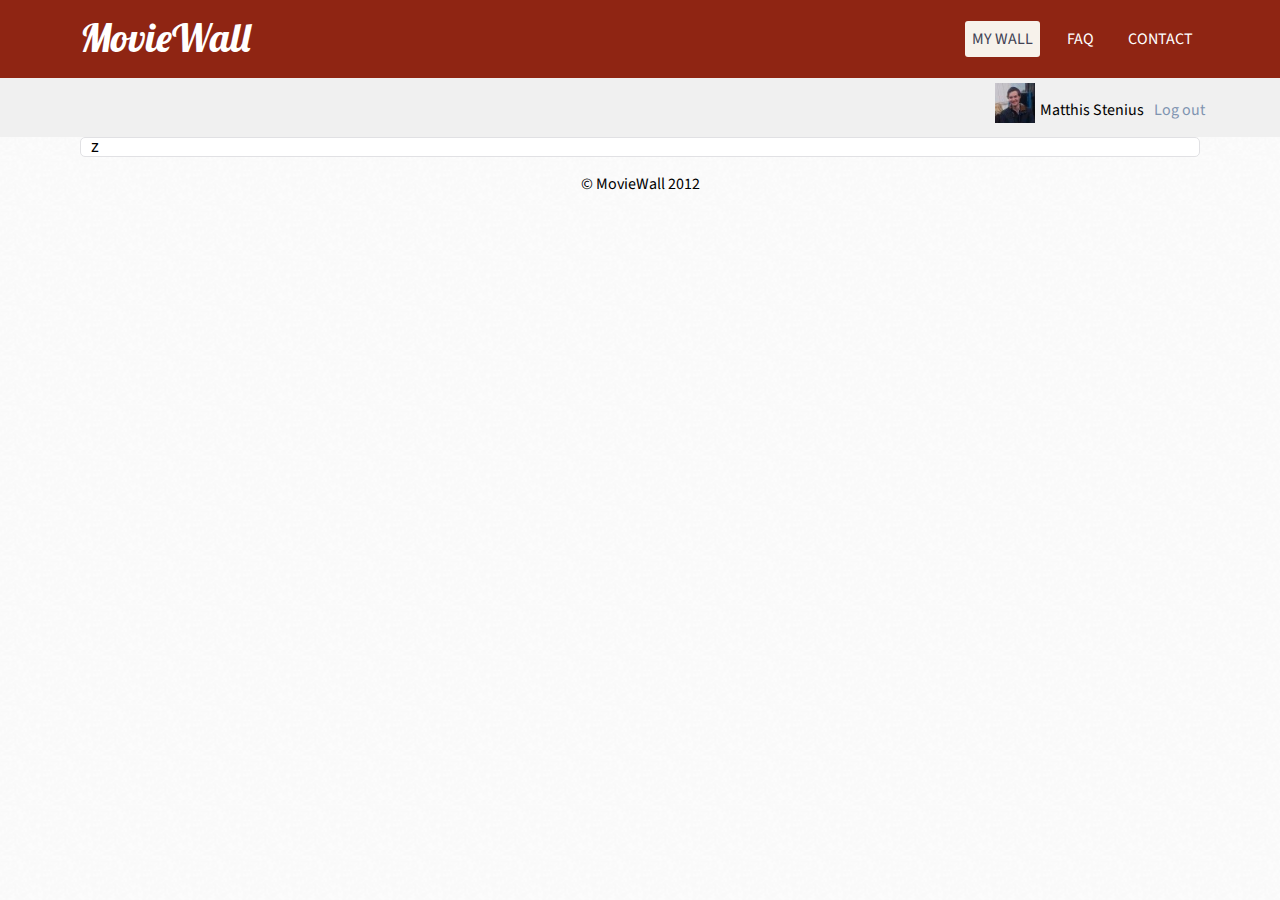
==== amelie.html @ 43731c78 "added features" ====
<!DOCTYPE html>
<html lang="en">
	<head>
		<meta charset="utf-8">
		<title>MovieWall</title>
		<meta name="description" content="">
		<meta name="viewport" content="width=device-width">

		<link rel="apple-touch-icon-precomposed" sizes="144x144" href="img/touch/apple-touch-icon-144x144-precomposed.png">
		<link rel="apple-touch-icon-precomposed" sizes="114x114" href="img/touch/apple-touch-icon-114x114-precomposed.png">
		<link rel="apple-touch-icon-precomposed" sizes="72x72" href="img/touch/apple-touch-icon-72x72-precomposed.png">
		<link rel="apple-touch-icon-precomposed" href="img/touch/apple-touch-icon-57x57-precomposed.png">
		<link rel="shortcut icon" href="img/touch/apple-touch-icon.png">

		<link href='http://fonts.googleapis.com/css?family=Source+Sans+Pro|Lobster|Nunito' rel='stylesheet' type='text/css'>
		<link rel="stylesheet" href="css/normalize.css">
		<link rel="stylesheet" href="css/simplegrid.css" >
		<link rel="stylesheet" href="css/style.css">
		<script src="js/modernizr-2.6.1.min.js"></script>
	</head>
	<body>
		<header>

			<div class="grid header-main">
				<a class="logo" href="index.html">MovieWall</a>

				<nav>
					<ul>
						<li><a class="active" href="">My wall</a></li>
						<li><a href="">faq</a></li>
						<li><a href="">Contact</a></li>
					</ul>
				</nav>
			</div> <!--end .header-main-->

			<div class="header-sub">
				<div class="grid header-sub-inner">
					<div class="login-detail">
						<img class="" src="img/avatar.jpg" alt="Avatar">
						<p>Matthis Stenius</p>
						<a href="">Log out</a>
					</div>
				</div> <!--end .header-sub-->
			</div>
		</header>

		<div class="grid wrapper">

			
			<div class="grid main-content">
				z
			</div> <!--end .main-content-->

			<footer>
				<p>&copy; MovieWall 2012</p>
			</footer>
		</div> <!--end .wrapper-->
	</body>
</html>
---- css/simplegrid.css ----
/*
  Simple Grid
  Learn More - http://dallasbass.com/simple-grid-a-lightweight-responsive-css-grid/
  Project Page - http://thisisdallas.github.com/Simple-Grid/
  Author - Dallas Bass
  Site - dallasbass.com
*/

*, *:after, *:before {
	-webkit-box-sizing: border-box;
	-moz-box-sizing: border-box;
	box-sizing: border-box;
}

body {
	margin: 0px;
}

[class*='col-'] {
	float: left;
	padding-right: 20px;
}

[class*='col-']:last-of-type {
	padding-right: 0px;
}

.grid {
	width: 100%;
	max-width: 1140px;
	margin: 0 auto;
	overflow: hidden;
}

.grid:after {
	content: "";
	display: table;
	clear: both;
}

.grid-pad {
	padding: 20px 0 0px 20px;
}

.grid-pad > [class*='col-']:last-of-type {
	padding-right: 20px;
}

/* Content Columns */

.col-1-1 {
	width: 100%;
}
.col-2-3, .col-8-12 {
	width: 66.66%;
}

.col-1-2, .col-6-12 {
	width: 50%;
}

.col-1-3, .col-4-12 {
	width: 33.33%;
}

.col-1-4, .col-3-12 {
	width: 25%;
}

.col-1-5 {
	width: 20%;
}

.col-1-6, .col-2-12 {
	width: 16.667%;
}

.col-1-7 {
	width: 14.28%;
}

.col-1-8 {
	width: 12.5%;
}

.col-1-9 {
	width: 11.1%;
}

.col-1-10 {
	width: 10%;
}

.col-1-11 {
	width: 9.09%;
}

.col-1-12 {
	width: 8.33%
}

/* Layout Columns */

.col-11-12 {
	width: 91.66%
}

.col-10-12 {
	width: 83.333%;
}

.col-9-12 {
	width: 75%;
}

.col-5-12 {
	width: 41.66%;
}

.col-7-12 {
	width: 58.33%
}

@media handheld, only screen and (max-width: 480px) {

	
	.grid {
		width: 100%;
		min-width: 0;
		margin-left: 0px;
		margin-right: 0px;
		padding-left: 0px;
		padding-right: 0px;
	}
	
	[class*='col-'] {
		width: auto;
		float: none;
		margin-left: 0px;
		margin-right: 0px;
		margin-top: 10px;
		margin-bottom: 10px;
		padding-left: 20px;
		padding-right: 20px;
	}
	
	 .header-main nav, .header-main .logo {
		float: none;
	}

	
	.header-main ul {
		margin: 10px auto;
	}
	
	.logo {
		text-align: center;
	}
	
	.header-sub .login-detail {
		margin: 0 auto;
	}
	
	form.login {
		float: none;
	}
	
	.login input[type="email"],
	.login input[type="password"] {
		display: block;
		width: 70%;
		margin-bottom: 5px;
	}
}

@media handheld, only screen and (max-width: 930px) {
	.col-3-12 {
		width: 33.33%;
	}
}

@media handheld, only screen and (max-width: 738px) {
	.col-3-12 {
		width: 50%;
	}
}
---- css/style.css ----
/*
  General
*/
  html {
    background: url('../img/cream_dust.png');
  }
  
  img {
    display: block;
    max-width: 100%;
    height: auto;
  }
  
  .wrapper {
    padding: 0 10px;
  }
  
  .main-content {
    background-color: #fff;
    padding: 0 10px;
    border-radius: 5px;
    border: 1px solid #e1e1e4;
  }
  
/*
  Image replacement HTML5 Boilerplate
*/
  .ir {
      background-color: transparent;
      border: 0;
      overflow: hidden;
      /* IE 6/7 fallback */
      *text-indent: -9999px;
  }
  
  .ir:before {
      content: "";
      display: block;
      width: 0;
      height: 100%;
  }

/*
  Typography
*/
  h1, h2, h3, h4 {
    font-family: 'Nunito', Arial, sans-serif;
    color: #333333;
  }
  
  h1 {
    font-size: 36px;
  }
  
  h2 {
    font-size: 19px;
  }
  
  h3 {
    font-size: 17px;
  }
  
  p, a {
    font-family: "Source Sans Pro", Helvetica, sans-serif;
  }
  
  a {
    color: #7F94B0;
    text-decoration: none;
  }
  
  a:hover {
    text-decoration: underline;
  }
/*
  Button
*/
  .button {
    display: block;
    padding: 5px;
    border-radius: 3px;
    color: #fff;
    font-family: "Source Sans Pro", Helvetica, sans-serif;
    font-size: 14px;
    font-weight: bold;
    text-align: center;
  }
  
  .button:hover {
    text-decoration: none;
  }
  
  .btn-more {
    background-color: #bd2b12;
    width: 100px;
  }
  
  .btn-more:hover {
    background-color: #DF6760;
  }

/*
  Forms
*/
  form {
    margin-bottom: 20px;
  }
  
  fieldset {
    margin-bottom: 20px;
  }
  
  input[type="text"],
  input[type="password"],
  input[type="email"],
  textarea,
  select {
    border: 1px solid #ccc;
    padding: 6px 4px;
    outline: none;
    -moz-border-radius: 2px;
    -webkit-border-radius: 2px;
    border-radius: 2px;
    font-family: "Source Sans Pro", Helvetica, sans-serif;
    font-size: 13px;
    color: #777;
    margin: 0;
    width: 210px;
    max-width: 100%;
    display: block;
    margin-bottom: 20px;
    background: #fff;
  }
  
  select {
    padding: 0;
  }
  
  input[type="text"]:focus,
  input[type="password"]:focus,
  input[type="email"]:focus,
  textarea:focus {
    border: 1px solid #aaa;
    color: #444;
    -moz-box-shadow: 0 0 3px rgba(0,0,0,.2);
    -webkit-box-shadow: 0 0 3px rgba(0,0,0,.2);
    box-shadow:  0 0 3px rgba(0,0,0,.2);
  }
  
  textarea {
    min-height: 60px;
  }
  
  label,
  legend {
    display: block;
    font-weight: bold;
    font-size: 13px;
  }
  
  select {
    width: 220px;
  }
  
  input[type="checkbox"] {
    display: inline;
  }
     
/*
  Header
*/
  header {
    background-color: #8f2513;
  }
  
  .header-main {
    padding: 5px 10px;
  }
  
  .logo {
    display: block;
    margin-top: 7px;
    font-family: "Lobster", serif;
    text-decoration: none;
    color: #fff;
    font-size: 40px;
    float: left;
  }
  
  .logo:hover {
    text-decoration: none;
  }
    
  header nav {
    float: right;
  }
  
  header nav ul {
    display: inline-block;
    vertical-align: middle;
  }
  
  header nav li {
    float: left;
    list-style: none;
    margin-right: 20px;
  }
  
  header nav li:last-child {
    margin-right: 0;
  }
  
  header nav a {
    display: block;
    border-radius: 3px;
    padding: 7px;
    color: #fff;
    text-decoration: none;
    text-transform: uppercase;
  }
  
  header nav a:hover, .active {
    background-color: #f7f2eb;
    color: #424254;
    text-decoration: none;
  }

/*
  Subheader
*/
  header .header-sub {
    background-color: #F0F0F0;
    padding: 0 10px;
  }
  
  .header-sub .login-detail {
    float: right;
    margin: 5px 5px 0 0;
    width: 210px;
  }
  
  .header-sub .login-detail img {
    float: left;
    width: 40px;
    margin-right: 5px;
  }
  
  .header-sub .login-detail a {
    margin-top: 1em;
    margin-left: 10px;
  }
  
  .header-sub .login-detail a, .header-sub .login-detail p {
    float: left;
  }
  
  .login {
    float: right;
    margin: 10px 0;
  }
  
  .login input {
    display: inline-block;
    width: 180px;
    margin-bottom: 0;
  }
  
  .login input[type="submit"] {
    border: none;
    width: auto;
    padding: 5px 10px;
    
  }
  
  .login .btn-login {
    background-image: #429212;
    background-image: -webkit-linear-gradient(bottom, #429212, #5cc51d);
    background-image: -moz-linear-gradient(bottom, #429212, #5cc51d);
    background-image: -o-linear-gradient(bottom, #429212, #5cc51d);
    background-image: -ms-linear-gradient(bottom, #429212, #5cc51d);
    background-image: linear-gradient(bottom, #429212, #5cc51d);
  }
  
  .login .btn-register {
    background-image: #b72d16;
    background-image: -webkit-linear-gradient(bottom, #b72d16, #cd3217);
    background-image: -moz-linear-gradient(bottom, #b72d16, #cd3217);
    background-image: -o-linear-gradient(bottom, #b72d16, #cd3217);
    background-image: -ms-linear-gradient(bottom, #b72d16, #cd3217);
    background-image: linear-gradient(bottom, #b72d16, #cd3217);

  }
  .login label {
    display: inline-block;
  }
  
/*
  Search-bar
*/
  .search-container form {
    text-align: center;
  }
  
  .search-container input {
    border-radius: 10px;
    width: 300px;
    min-height: 25px;
    padding: 5px;
    outline: none;
    border: 1px #ccc solid;
  }
/*
  Movies
*/
  .movie-wrapper {
    margin-bottom: 30px;
  }
  
  .movie-wrapper article {
    width: 220px;
    margin: 0 auto;
  }

/*
  Home
*/
  .welcome {
    background: url('../img/poster.png') bottom right no-repeat, url('../img/bg_blur.jpg') no-repeat;
    margin: 20px 0 0 0;
    padding: 0 20px 10px 20px;
    border-radius: 5px;
    min-height: 320px;
  }
  
  .welcome h1 {
    color: #fff;
    padding: 20px 0 0 0px;
    font-size: 40px;
  }
  
  .welcome p {
    width: 60%;
    font-size: 22px;
    color: #fff;
  }
  
  .welcome .button {
    width: 220px;
    margin-top: 35px;
    padding: 12px;
    font-size: 20px;
    background-image: #8f2513;
    background-image: -webkit-linear-gradient(bottom, #429212, #5cc51d);
    background-image: -moz-linear-gradient(bottom, #429212, #5cc51d);
    background-image: -o-linear-gradient(bottom, #429212, #5cc51d);
    background-image: -ms-linear-gradient(bottom, #429212, #5cc51d);
    background-image: linear-gradient(bottom, #429212, #5cc51d);
  }
  
  .feature-wrap {
    margin: 20px 0;
  }
  
  .feature-wrap article {
    padding-left: 20px;
  }

  
  .feature-wrap article h2 {
    text-align: center;
  }
/*
  Footer
*/
  footer {
    text-align: center;
  }
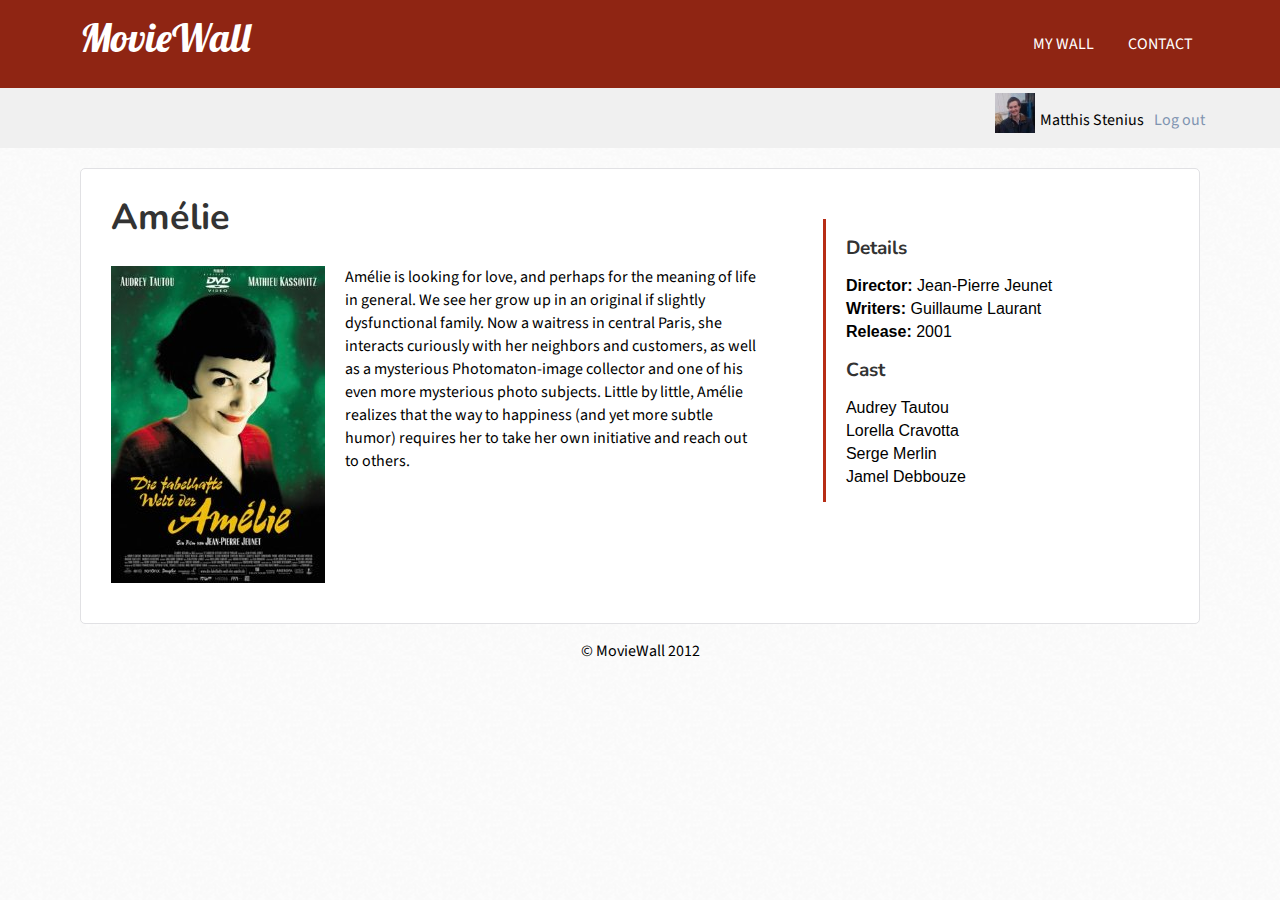
==== commit 25724155: "added register" ====
--- a/amelie.html
+++ b/amelie.html
@@ -2,7 +2,7 @@
 <html lang="en">
 	<head>
 		<meta charset="utf-8">
-		<title>MovieWall</title>
+		<title>Amélie | MovieWall</title>
 		<meta name="description" content="">
 		<meta name="viewport" content="width=device-width">
 
@@ -26,9 +26,8 @@
 
 				<nav>
 					<ul>
-						<li><a class="active" href="">My wall</a></li>
-						<li><a href="">faq</a></li>
-						<li><a href="">Contact</a></li>
+						<li><a href="wall.html">My wall</a></li>
+						<li><a href="contact.html">Contact</a></li>
 					</ul>
 				</nav>
 			</div> <!--end .header-main-->
@@ -38,7 +37,7 @@
 					<div class="login-detail">
 						<img class="" src="img/avatar.jpg" alt="Avatar">
 						<p>Matthis Stenius</p>
-						<a href="">Log out</a>
+						<a href="index.html">Log out</a>
 					</div>
 				</div> <!--end .header-sub-->
 			</div>
@@ -46,9 +45,32 @@
 
 		<div class="grid wrapper">
 
-			
 			<div class="grid main-content">
-				z
+				<div class="movie-info col-8-12">
+					<h1>Amélie</h1>
+					<img src="img/posters/amelie.jpg" alt="Amleié">
+					<p>
+						Amélie is looking for love, and perhaps for the meaning of life in general. We see her grow up in an original if slightly dysfunctional family. Now a waitress in central Paris, she interacts curiously with her neighbors and customers, as well as a mysterious Photomaton-image collector and one of his even more mysterious photo subjects. Little by little, Amélie realizes that the way to happiness (and yet more subtle humor) requires her to take her own initiative and reach out to others.
+					</p>
+				</div> <!--end .movie-info-->
+								
+				<div class="movie-meta col-4-12">
+					<h2>Details</h2>
+					<ul>
+						<li><span>Director: </span>Jean-Pierre Jeunet</li>
+						<li><span>Writers: </span>Guillaume Laurant</li>
+						<li><span>Release: </span>2001</li>
+					</ul>
+					
+					<h2>Cast</h2>
+					<ul>
+						<li>Audrey Tautou</li>
+						<li>Lorella Cravotta</li>
+						<li>Serge Merlin</li>
+						<li>Jamel Debbouze</li>
+					</ul>
+				</div> <!--end .movie-meta-->
+				
 			</div> <!--end .main-content-->
 
 			<footer>
--- a/css/simplegrid.css
+++ b/css/simplegrid.css
@@ -121,66 +121,3 @@
 	width: 58.33%
 }
 
-@media handheld, only screen and (max-width: 480px) {
-
-	
-	.grid {
-		width: 100%;
-		min-width: 0;
-		margin-left: 0px;
-		margin-right: 0px;
-		padding-left: 0px;
-		padding-right: 0px;
-	}
-	
-	[class*='col-'] {
-		width: auto;
-		float: none;
-		margin-left: 0px;
-		margin-right: 0px;
-		margin-top: 10px;
-		margin-bottom: 10px;
-		padding-left: 20px;
-		padding-right: 20px;
-	}
-	
-	 .header-main nav, .header-main .logo {
-		float: none;
-	}
-
-	
-	.header-main ul {
-		margin: 10px auto;
-	}
-	
-	.logo {
-		text-align: center;
-	}
-	
-	.header-sub .login-detail {
-		margin: 0 auto;
-	}
-	
-	form.login {
-		float: none;
-	}
-	
-	.login input[type="email"],
-	.login input[type="password"] {
-		display: block;
-		width: 70%;
-		margin-bottom: 5px;
-	}
-}
-
-@media handheld, only screen and (max-width: 930px) {
-	.col-3-12 {
-		width: 33.33%;
-	}
-}
-
-@media handheld, only screen and (max-width: 738px) {
-	.col-3-12 {
-		width: 50%;
-	}
-}
--- a/css/style.css
+++ b/css/style.css
@@ -5,7 +5,7 @@
     background: url('../img/cream_dust.png');
   }
   
-  img {
+  img, iframe {
     display: block;
     max-width: 100%;
     height: auto;
@@ -15,13 +15,19 @@
     padding: 0 10px;
   }
   
-  .main-content {
+  .main-content, .register {
     background-color: #fff;
+    margin-top: 20px;
     padding: 0 10px;
     border-radius: 5px;
     border: 1px solid #e1e1e4;
   }
   
+  .fine-print {
+    font-size: 13px;
+    color: #48484c;
+    font-style: italic;
+  }
 /*
   Image replacement HTML5 Boilerplate
 */
@@ -69,8 +75,17 @@
     text-decoration: none;
   }
   
+  p {
+    font-size: 16px;
+    line-height: 23px;
+  }
+  
   a:hover {
     text-decoration: underline;
+  }
+  
+  li {
+    margin: 5px 0;
   }
 /*
   Button
@@ -90,14 +105,25 @@
     text-decoration: none;
   }
   
-  .btn-more {
-    background-color: #bd2b12;
-    width: 100px;
-  }
-  
-  .btn-more:hover {
-    background-color: #DF6760;
-  }
+    
+  .btn-green {
+    background-image: #429212;
+    background-image: -webkit-linear-gradient(bottom, #429212, #5cc51d);
+    background-image: -moz-linear-gradient(bottom, #429212, #5cc51d);
+    background-image: -o-linear-gradient(bottom, #429212, #5cc51d);
+    background-image: -ms-linear-gradient(bottom, #429212, #5cc51d);
+    background-image: linear-gradient(bottom, #429212, #5cc51d);
+  }
+  
+ .btn-red {
+    background-image: #b72d16;
+    background-image: -webkit-linear-gradient(bottom, #b72d16, #cd3217);
+    background-image: -moz-linear-gradient(bottom, #b72d16, #cd3217);
+    background-image: -o-linear-gradient(bottom, #b72d16, #cd3217);
+    background-image: -ms-linear-gradient(bottom, #b72d16, #cd3217);
+    background-image: linear-gradient(bottom, #b72d16, #cd3217);
+  }
+
 
 /*
   Forms
@@ -125,7 +151,7 @@
     font-size: 13px;
     color: #777;
     margin: 0;
-    width: 210px;
+    width: 400px;
     max-width: 100%;
     display: block;
     margin-bottom: 20px;
@@ -148,12 +174,14 @@
   }
   
   textarea {
-    min-height: 60px;
+    min-height: 100px;
+    
   }
   
   label,
   legend {
     display: block;
+    margin-bottom: 5px;
     font-weight: bold;
     font-size: 13px;
   }
@@ -164,6 +192,10 @@
   
   input[type="checkbox"] {
     display: inline;
+  }
+  
+  input[type="submit"] {
+    border: none;
   }
      
 /*
@@ -266,30 +298,11 @@
   }
   
   .login input[type="submit"] {
-    border: none;
     width: auto;
     padding: 5px 10px;
     
   }
   
-  .login .btn-login {
-    background-image: #429212;
-    background-image: -webkit-linear-gradient(bottom, #429212, #5cc51d);
-    background-image: -moz-linear-gradient(bottom, #429212, #5cc51d);
-    background-image: -o-linear-gradient(bottom, #429212, #5cc51d);
-    background-image: -ms-linear-gradient(bottom, #429212, #5cc51d);
-    background-image: linear-gradient(bottom, #429212, #5cc51d);
-  }
-  
-  .login .btn-register {
-    background-image: #b72d16;
-    background-image: -webkit-linear-gradient(bottom, #b72d16, #cd3217);
-    background-image: -moz-linear-gradient(bottom, #b72d16, #cd3217);
-    background-image: -o-linear-gradient(bottom, #b72d16, #cd3217);
-    background-image: -ms-linear-gradient(bottom, #b72d16, #cd3217);
-    background-image: linear-gradient(bottom, #b72d16, #cd3217);
-
-  }
   .login label {
     display: inline-block;
   }
@@ -310,7 +323,7 @@
     border: 1px #ccc solid;
   }
 /*
-  Movies
+  Movie grid
 */
   .movie-wrapper {
     margin-bottom: 30px;
@@ -320,7 +333,56 @@
     width: 220px;
     margin: 0 auto;
   }
-
+  
+  .movie-wrapper .button {
+    width: 100px;
+    margin-top: 10px;
+  }
+
+/*
+  Movie detail
+*/
+  .movie-info {
+    margin-bottom: 20px;
+    padding: 0 60px 20px 20px;
+  }
+  
+  .movie-info img {
+    float: left;
+    margin-right: 20px;
+  }
+  
+  .movie-info p {
+  }
+  
+  .movie-info .button {
+    width: 150px;
+    margin-bottom: 10px;
+    display: inline-block;
+  }
+  
+  .movie-meta {
+    margin-top: 50px;
+    padding: 0 0 0 20px;
+    border-left: 3px #b72d16 solid;
+  }
+  
+  .movie-meta span {
+    font-weight: bold;
+  }
+   .movie-meta ul {
+     padding-left: 0;
+   }
+   
+  .movie-meta li {
+    list-style: none;
+  }
+  
+  .movie-trailer {
+    padding-left: 20px;
+    margin-bottom: 20px;
+  }
+  
 /*
   Home
 */
@@ -369,6 +431,25 @@
   .feature-wrap article h2 {
     text-align: center;
   }
+  
+/*
+  Contact
+*/
+  .contact-form {
+    margin: 20px 0 0 0;
+  }
+  
+  .contact-form input[type="submit"] {
+    width: 200px;
+  }
+
+/*
+  Register
+*/
+  .register {
+    width: 340px;
+    margin: 20px auto;
+  }
 /*
   Footer
 */
@@ -376,4 +457,121 @@
     text-align: center;
   }
   
+/*
+  Media queries
+*/
+   
+  @media handheld, only screen and (max-width: 930px) {
+    .col-3-12 {
+      width: 33.33%;
+    }
+  }
+  
+  @media handheld, only screen and (max-width: 738px) {
+    .col-3-12, .col-4-12 {
+      width: 50%;
+    }
+    
+    
+    .welcome {
+      background:  url('../img/bg_blur.jpg') no-repeat;
+    }
+    
+    .welcome h1 {
+      font-size: 30px;
+    }
+    
+    .welcome p {
+      width: 100%;
+    }
+    
+    .col-8-12 {
+      width: 100%;
+    }
+    
+    .movie-meta {
+      border-top: 3px #b72d16 solid;
+      border-left: none;
+    }
+    
+    form.login {
+      float: none;
+    }
+    
+    .login input[type="email"],
+    .login input[type="password"] {
+      display: block;
+      width: 70%;
+      margin-bottom: 5px;
+    }
+  }
+  
+  @media handheld, only screen and (max-width: 480px) {
+    .grid {
+      width: 100%;
+      min-width: 0;
+      margin-left: 0px;
+      margin-right: 0px;
+    }
+  
+    [class*='col-'] {
+      width: 100%;
+      float: none;
+      margin-left: 0px;
+      margin-right: 0px;
+      margin-top: 10px;
+      margin-bottom: 10px;
+      padding-left: 20px;
+      padding-right: 20px;
+    }
+  
+     .header-main nav, .header-main .logo {
+      float: none;
+    }
+  
+  
+    .header-main ul {
+      margin: 10px 0;
+      padding: 0;
+    }
+  
+  
+    .header-sub .login-detail {
+      float: none;
+    }
+  
+    .feature-wrap article {
+      padding: 0;
+    }
+    
+    .contact-form input[value="text"] {
+      width: 100%;
+    }
+    
+    .register {
+      width: 100%;
+    }
+  }
+  
+/*
+  Print
+*/
+  @media print {
+    .header-main nav, .login-detail, form,
+    .login, .welcome .button, .movie-wrapper .button {
+      display: none;
+    }
+    
+    .col-3-12 {
+      width: 50%;
+    }
+    
+    .main-content {
+      border: none;
+    }
+    
+    .movie-info img {
+      float: none;
+    }
+  }
  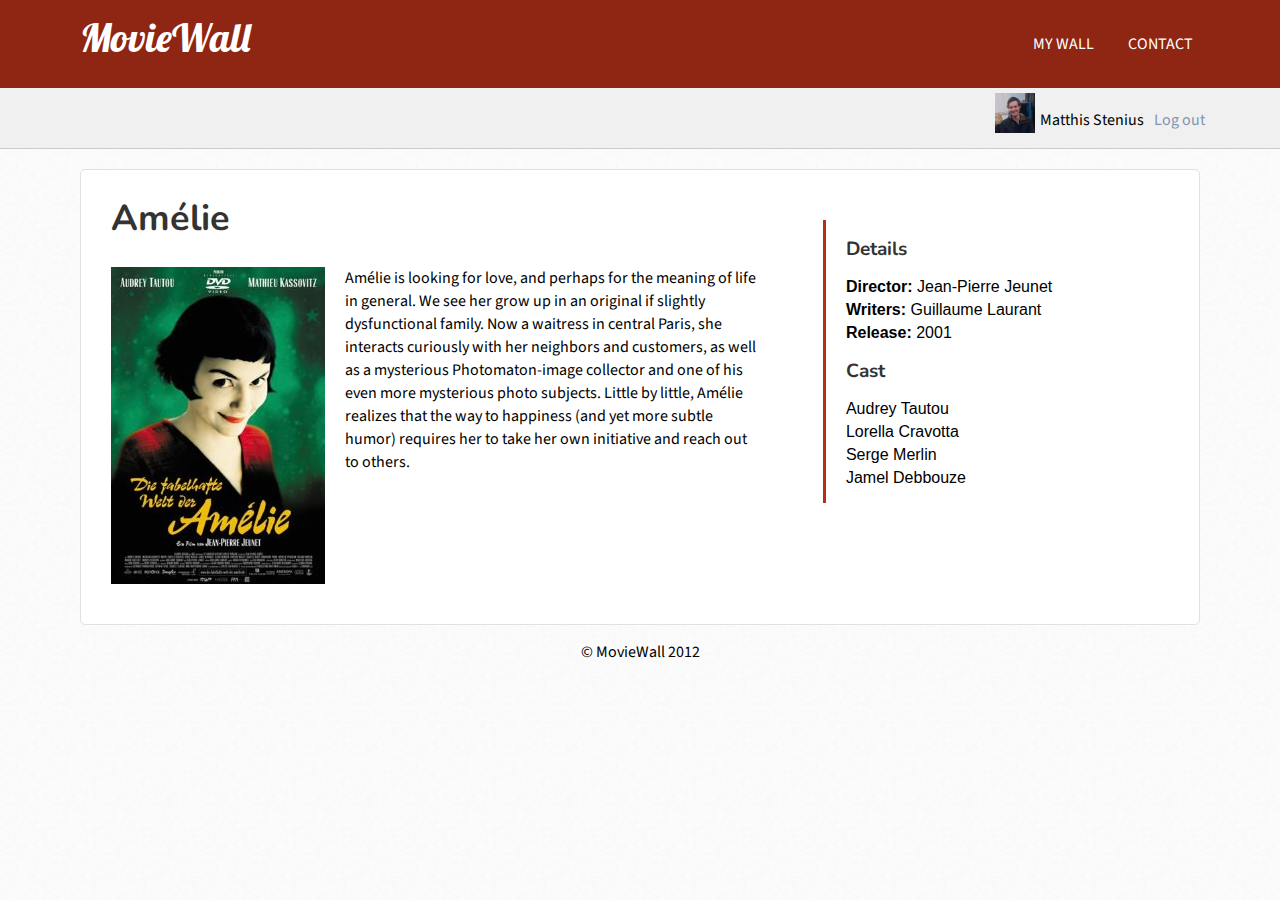
==== commit 19aaa509: "changed description" ====
--- a/amelie.html
+++ b/amelie.html
@@ -3,19 +3,16 @@
 	<head>
 		<meta charset="utf-8">
 		<title>Amélie | MovieWall</title>
-		<meta name="description" content="">
-		<meta name="viewport" content="width=device-width">
+		<meta name="description" content="Details of Amélie. Plot, cast and more.">
+		<meta name="viewport" content="width=device-width, initial-scale=1.0">
 
-		<link rel="apple-touch-icon-precomposed" sizes="144x144" href="img/touch/apple-touch-icon-144x144-precomposed.png">
-		<link rel="apple-touch-icon-precomposed" sizes="114x114" href="img/touch/apple-touch-icon-114x114-precomposed.png">
-		<link rel="apple-touch-icon-precomposed" sizes="72x72" href="img/touch/apple-touch-icon-72x72-precomposed.png">
-		<link rel="apple-touch-icon-precomposed" href="img/touch/apple-touch-icon-57x57-precomposed.png">
-		<link rel="shortcut icon" href="img/touch/apple-touch-icon.png">
+		<link rel="apple-touch-icon" href="img/apple-touch-icon.png">
+		<link href="favicon.ico" rel="favicon" type="image/x-icon">
 
 		<link href='http://fonts.googleapis.com/css?family=Source+Sans+Pro|Lobster|Nunito' rel='stylesheet' type='text/css'>
-		<link rel="stylesheet" href="css/normalize.css">
-		<link rel="stylesheet" href="css/simplegrid.css" >
-		<link rel="stylesheet" href="css/style.css">
+		<link rel="stylesheet" href="css/normalize.css" type="text/css">
+		<link rel="stylesheet" href="css/simplegrid.css" type="text/css" >
+		<link rel="stylesheet" href="css/style.css" type="text/css">
 		<script src="js/modernizr-2.6.1.min.js"></script>
 	</head>
 	<body>
--- a/css/style.css
+++ b/css/style.css
@@ -27,23 +27,6 @@
     font-size: 13px;
     color: #48484c;
     font-style: italic;
-  }
-/*
-  Image replacement HTML5 Boilerplate
-*/
-  .ir {
-      background-color: transparent;
-      border: 0;
-      overflow: hidden;
-      /* IE 6/7 fallback */
-      *text-indent: -9999px;
-  }
-  
-  .ir:before {
-      content: "";
-      display: block;
-      width: 0;
-      height: 100%;
   }
 
 /*
@@ -115,6 +98,7 @@
     background-image: linear-gradient(bottom, #429212, #5cc51d);
   }
   
+  
  .btn-red {
     background-image: #b72d16;
     background-image: -webkit-linear-gradient(bottom, #b72d16, #cd3217);
@@ -126,7 +110,7 @@
 
 
 /*
-  Forms
+  Forms (Grund tagen från Skeleton CSS skeleton: getskeleton.com)
 */
   form {
     margin-bottom: 20px;
@@ -197,12 +181,13 @@
   input[type="submit"] {
     border: none;
   }
-     
+       
 /*
   Header
 */
   header {
     background-color: #8f2513;
+    border-bottom: 1px #ccc solid;
   }
   
   .header-main {
@@ -297,10 +282,13 @@
     margin-bottom: 0;
   }
   
-  .login input[type="submit"] {
+  .login input[type="submit"], .login .button {
     width: auto;
     padding: 5px 10px;
-    
+  }
+  
+  .login .button {
+    display: inline-block;
   }
   
   .login label {
@@ -310,17 +298,25 @@
 /*
   Search-bar
 */
-  .search-container form {
+  .search-container {
     text-align: center;
-  }
-  
-  .search-container input {
+    margin-top: 20px;
+  }
+  
+  .search-container .field {
     border-radius: 10px;
     width: 300px;
     min-height: 25px;
     padding: 5px;
     outline: none;
     border: 1px #ccc solid;
+  }
+  
+  .search-container .button {
+    display: inline-block;
+    border-radius: 0 10px 10px 0;
+    padding: 9px;
+    margin-left: -63px;
   }
 /*
   Movie grid
@@ -450,6 +446,10 @@
     width: 340px;
     margin: 20px auto;
   }
+  
+  .register .button {
+    width: 159px;
+  }
 /*
   Footer
 */
@@ -551,6 +551,10 @@
     .register {
       width: 100%;
     }
+    
+    .search-container .field {
+      width: 90%;
+    }
   }
   
 /*
